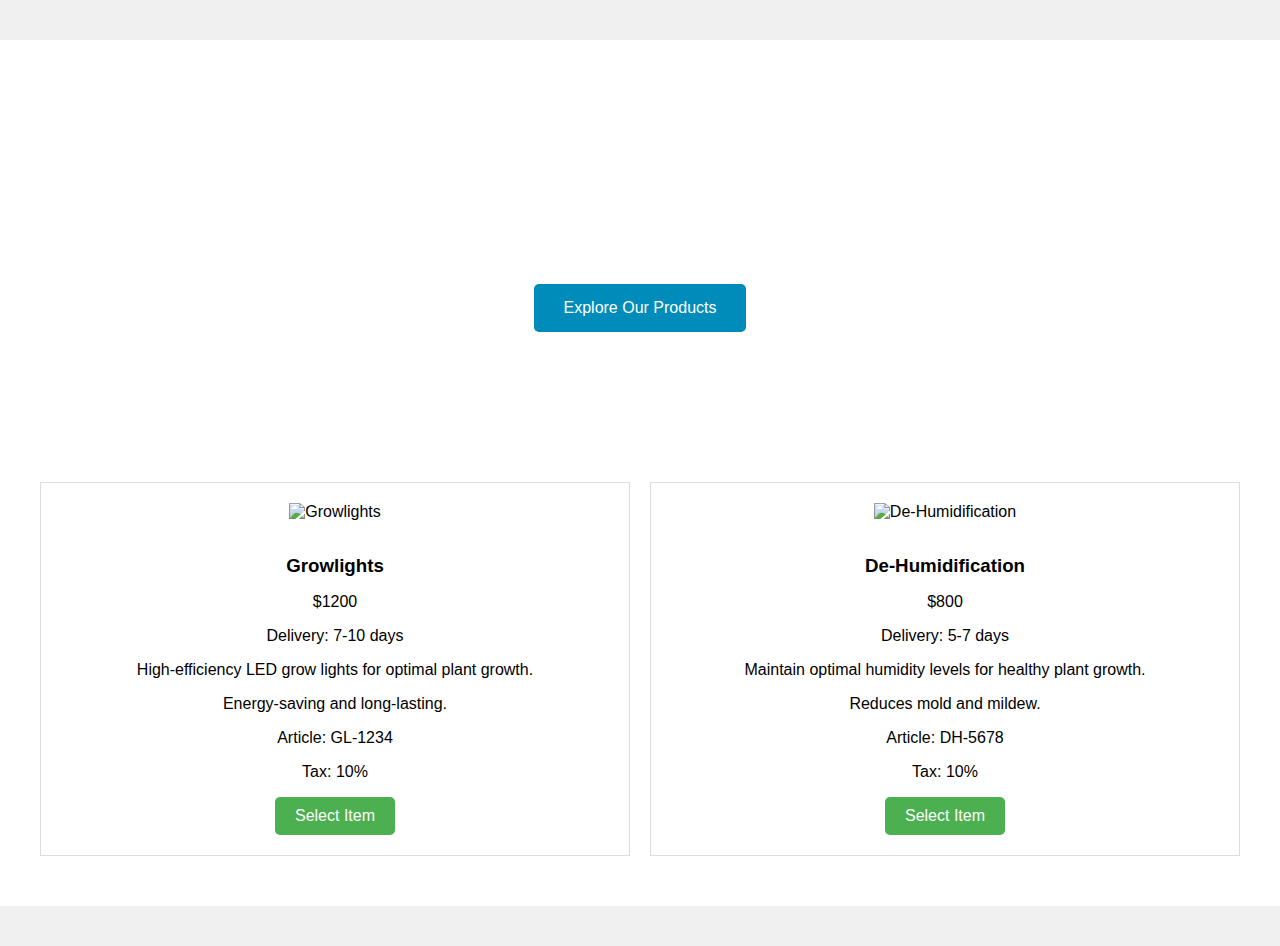
==== index.html @ b79e562b "Add files via upload" ====
<!DOCTYPE html>
<html lang="en">
<head>
    <meta charset="UTF-8">
    <meta name="viewport" content="width=device-width, initial-scale=1.0">
    <title>Advanced Horticultural Solutions</title>
    <link rel="stylesheet" href="style.css"> 
</head>
<body>

    <header>
        <div class="container">
            </div>
    </header>

    <section class="hero">
        <div class="container">
            <h1>Maximize Your Yield with Cutting-Edge Horticultural Solutions</h1>
            <p>Sustainable and efficient growing technologies for the future.</p>
            <a href="#products" class="cta-button">Explore Our Products</a>
        </div>
    </section>

    <section id="products" class="products-grid">
        <div class="container">
            <div class="grid-container">
                </div>
        </div>
    </section>

    <footer>
        <div class="container">
            </div>
    </footer>

    <script src="script.js"></script>
</body>
</html>
---- style.css ----
body {
    font-family: sans-serif;
    margin: 0;
    padding: 0;
}

.container {
    max-width: 1200px;
    margin: 0 auto;
    padding: 0 20px;
}

header, footer {
    background-color: #f0f0f0;
    padding: 20px 0;
}

.hero {
    background-image: url('images/hero-bg.jpg');
    background-size: cover;
    background-position: center;
    color: white;
    text-align: center;
    padding: 100px 0;
}

.hero h1 {
    font-size: 2.5em;
    margin-bottom: 20px;
}

.hero p {
    font-size: 1.2em;
    margin-bottom: 30px;
}

.cta-button {
    display: inline-block;
    background-color: #008CBA;
    color: white;
    padding: 15px 30px;
    text-decoration: none;
    border-radius: 5px;
}

.products-grid {
    padding: 50px 0;
}

.grid-container {
    display: grid;
    grid-template-columns: repeat(auto-fit, minmax(300px, 1fr));
    grid-gap: 20px;
}

.grid-item {
    border: 1px solid #ddd;
    padding: 20px;
    text-align: center;
}

.grid-item img {
    max-width: 100%;
    height: auto;
    margin-bottom: 15px;
}

.grid-item h3 {
    margin-bottom: 10px;
}

.grid-item .select-item {
    display: inline-block;
    background-color: #4CAF50;
    color: white;
    padding: 10px 20px;
    text-decoration: none;
    border-radius: 5px;
}
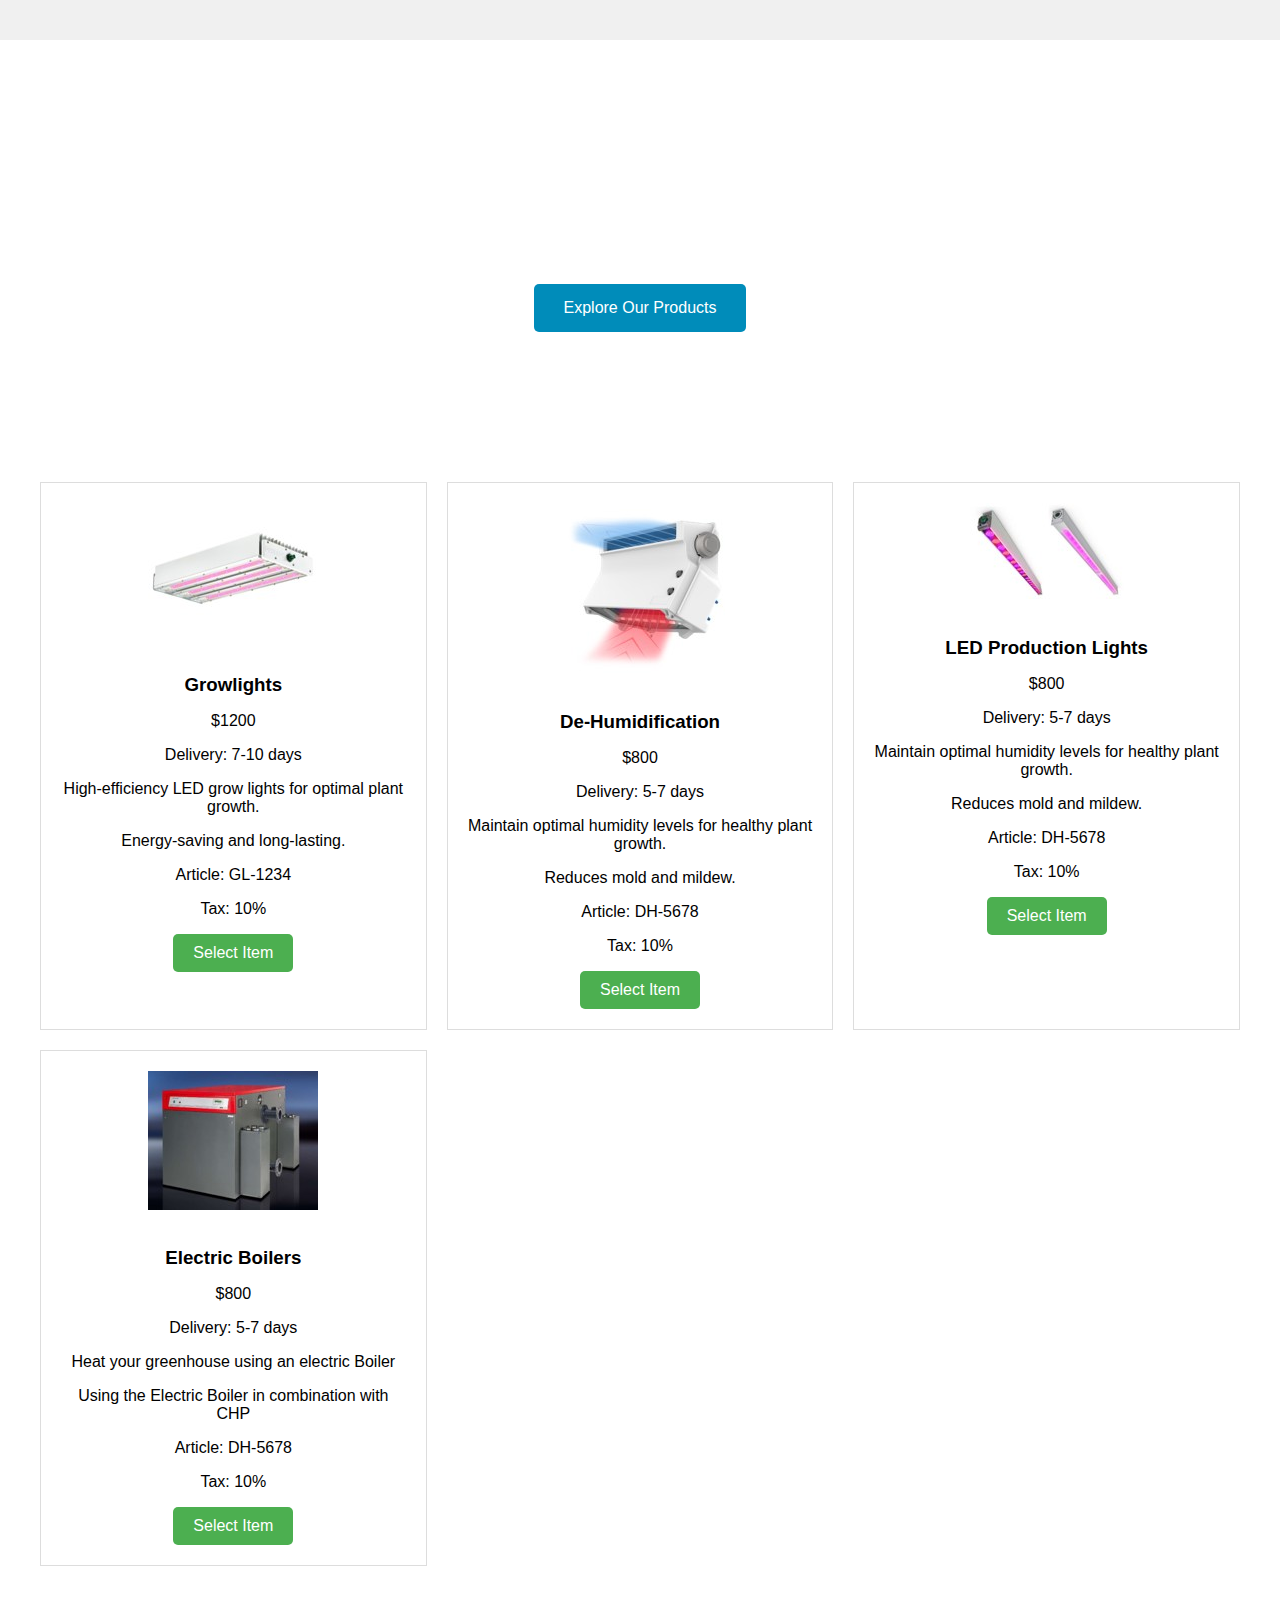
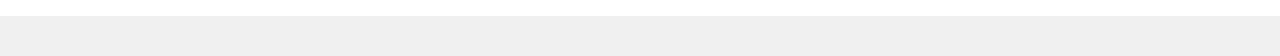
==== commit bde65f2b: "Update index.html" ====
--- a/index.html
+++ b/index.html
@@ -7,12 +7,10 @@
     <link rel="stylesheet" href="style.css"> 
 </head>
 <body>
-
     <header>
         <div class="container">
             </div>
     </header>
-
     <section class="hero">
         <div class="container">
             <h1>Maximize Your Yield with Cutting-Edge Horticultural Solutions</h1>
@@ -20,19 +18,16 @@
             <a href="#products" class="cta-button">Explore Our Products</a>
         </div>
     </section>
-
     <section id="products" class="products-grid">
         <div class="container">
             <div class="grid-container">
                 </div>
         </div>
     </section>
-
     <footer>
         <div class="container">
             </div>
     </footer>
-
     <script src="script.js"></script>
 </body>
-</html>+</html>
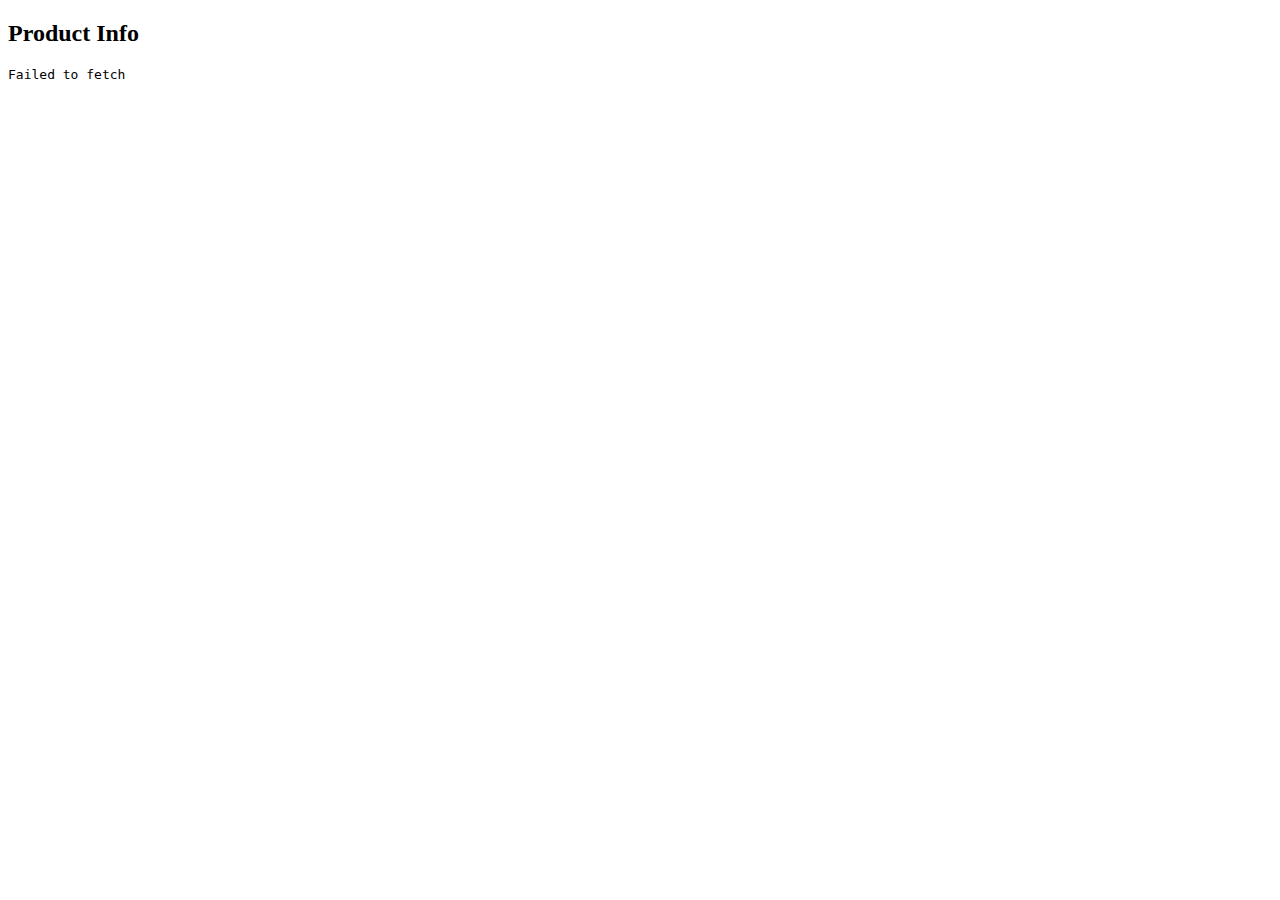
==== commit 69cc7e12: "Update index.html" ====
--- a/index.html
+++ b/index.html
@@ -1,33 +1,33 @@
 <!DOCTYPE html>
-<html lang="en">
+<html>
 <head>
-    <meta charset="UTF-8">
-    <meta name="viewport" content="width=device-width, initial-scale=1.0">
-    <title>Advanced Horticultural Solutions</title>
-    <link rel="stylesheet" href="style.css"> 
+  <title>Test API Call</title>
 </head>
 <body>
-    <header>
-        <div class="container">
-            </div>
-    </header>
-    <section class="hero">
-        <div class="container">
-            <h1>Maximize Your Yield with Cutting-Edge Horticultural Solutions</h1>
-            <p>Sustainable and efficient growing technologies for the future.</p>
-            <a href="#products" class="cta-button">Explore Our Products</a>
-        </div>
-    </section>
-    <section id="products" class="products-grid">
-        <div class="container">
-            <div class="grid-container">
-                </div>
-        </div>
-    </section>
-    <footer>
-        <div class="container">
-            </div>
-    </footer>
-    <script src="script.js"></script>
+  <h2>Product Info</h2>
+  <pre id="output">Loading...</pre>
+
+  <script>
+    const productId = 1;
+    const subscriptionKey = "9d67ddba946c45e5b58f7d72c9940523"; // web client access
+
+    fetch(`https://dghstore.azure-api.net/dghproducts/getProduct?id=${productId}`, {
+      headers: {
+        "Ocp-Apim-Subscription-Key": subscriptionKey
+      }
+    })
+    .then(response => {
+      if (!response.ok) {
+        throw new Error("API Error: " + response.status);
+      }
+      return response.json();
+    })
+    .then(data => {
+      document.getElementById("output").textContent = JSON.stringify(data, null, 2);
+    })
+    .catch(error => {
+      document.getElementById("output").textContent = error.message;
+    });
+  </script>
 </body>
 </html>
